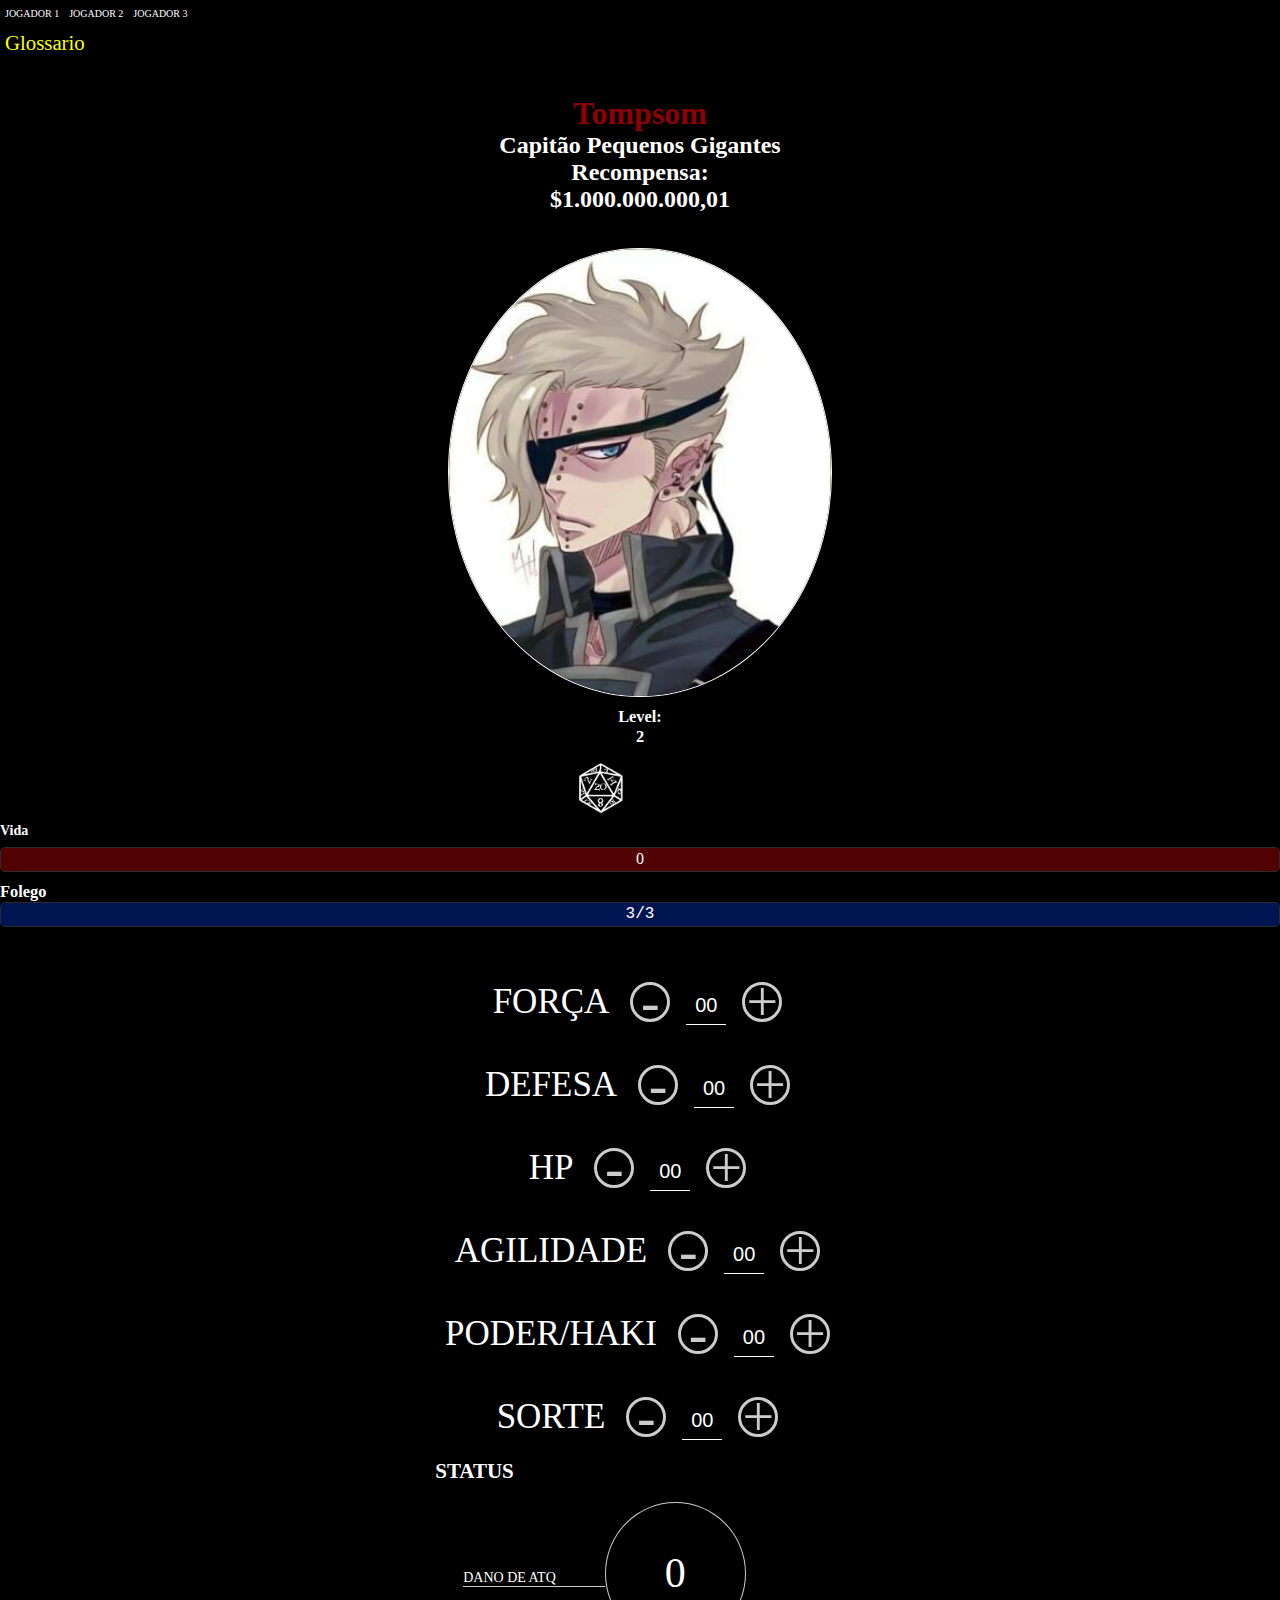
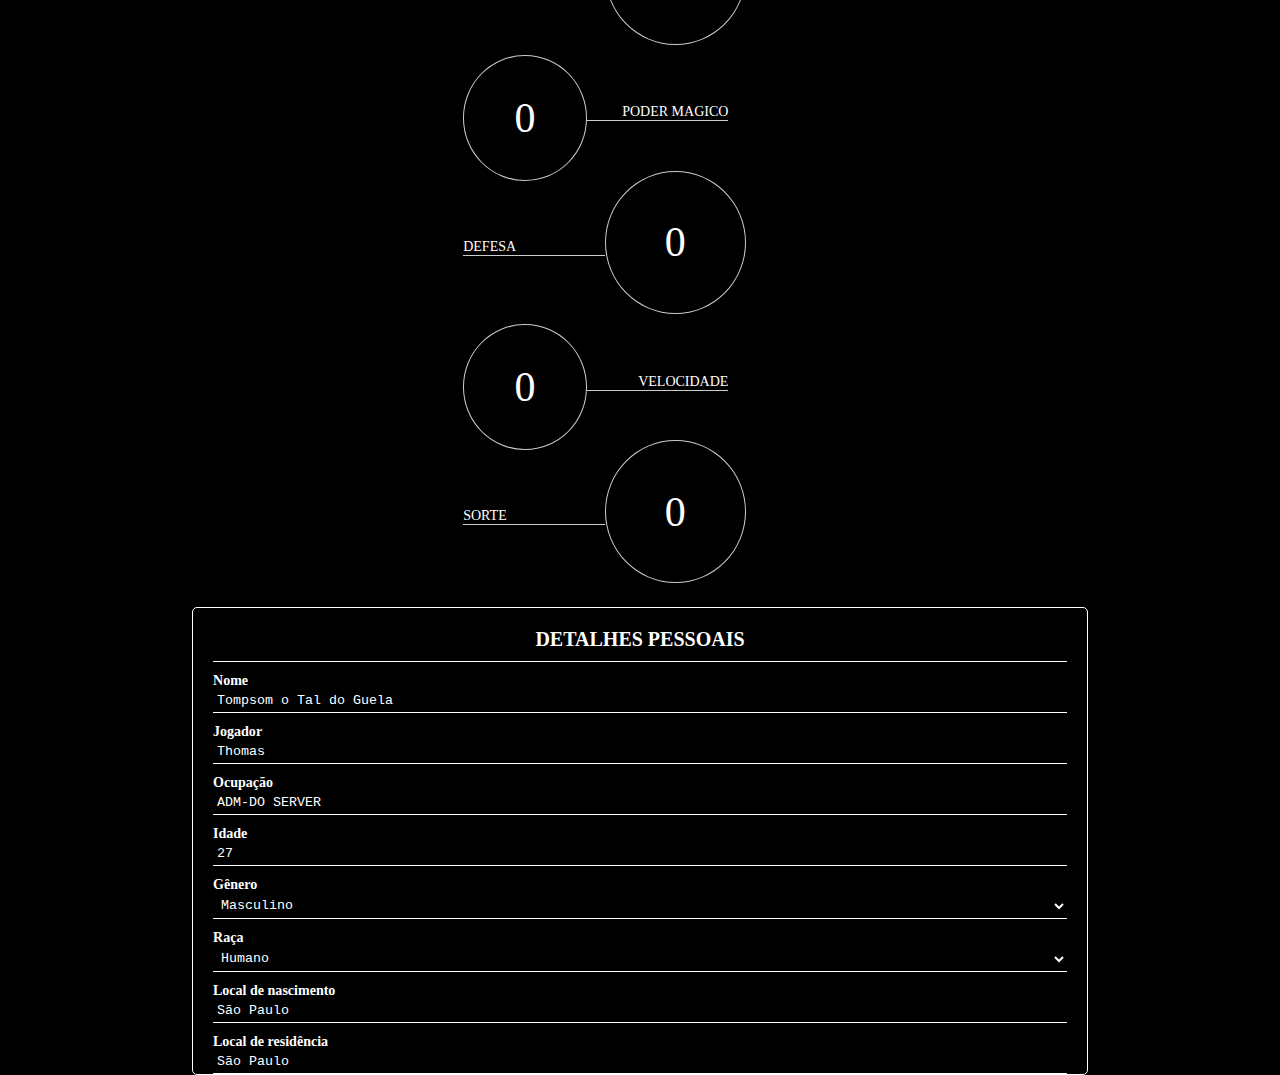
==== assets/ficha__personagem/ficha_personagem1.html @ 996ac87e "adicionando novas paginas e funcionalidades" ====
<html lang="pt-br">

<head>
    <meta charset="UTF-8">
    <meta http-equiv="X-UA-Compatible" content="IE=edge">
    <meta name="viewport" content="width=device-width, initial-scale=1.0">
    <link rel="stylesheet" href="../css/nome__jogadores.css">
    <link rel="stylesheet" href="../css/style__atributos.css">
    <link rel="stylesheet" href="../css/style_ficha.css">
    

    
    <title>Ficha do Personagem</title>
</head>

<body>
    <header>
        <nav class="jogadores">
            <ul class="lista__jogadores">
                <li><a href="./ficha_personagem1.html" class="nome__jogador">JOGADOR 1</a></li>
                <li><a href="" class="nome__jogador">JOGADOR 2</a></li>
                <li><a href="" class="nome__jogador">JOGADOR 3</a></li>
            </ul>
            <li><a href="../glossario/glossario.html" class="glossario">Glossario</a></li>
        </nav>
    </header>
    <div class="nome">
        <h1>Tompsom
            <p class="nome__destaque">Capitão Pequenos Gigantes</p>
            <p class="nome__destaque">Recompensa:</p>
            <p class="nome__destaque">$1.000.000.000,01</p>
        </h1>
        <div class="character">
            <div class="character-header">
                <img class="character-image" src="../images/icaro.jpg" style="width: 30%; height: 30%;">
                
            </div>
            <h3 align="center">Level:  <p><script>
                let level = 2
            document.write(level)
            </script>
            </h3>
            <div><img class="dice-image dice-roll" src="../images/dice.png" style="width: 50px; height: 50px;"
                    onclick="openModal('dice')"></div>
            <div class="bars">
                <h3>Vida</h3>
                <div id="life-bar">
                    <div id="actual-life-bar">
                                <p class="hp" data-estatistica="hp">0</p>
                            </div>
                    </div>
                </div>
                <h3>Folego</h3>
                <div class="mana">
                    <div id="mana">
                        <div id="actual-mana">
                            <p id="sanity-value" onclick="changeModalValue(this)">3/3</p>
                        </div>
                    </div>

                </div>
                <div class="checkboxes">
                </div>

            </div>

            <div class="status extra-damage">
                <section class="equipamentos">
                    <form action="" class="montador">
                        <div class="box montador-conteudo">
                            <div class="status">
                                <label for="" class="status-titulo">FORÇA</label>
                                <div class="controle">
                                    <buttom class="controle-ajuste" data-controle="-" data-peca="forcaN">-</buttom>
                            <input type="text" class="controle-contador" value="00" data-contador>
                            <buttom class="controle-ajuste" data-controle="+" data-peca="forca">+</buttom>
                                </div>
                            </div>
                            <hr class="linha">
                            <div class="status">
                                <label for="" class="status-titulo">DEFESA</label>
                                <div class="controle">
                                    <buttom class="controle-ajuste" data-controle="-" data-peca="defesaN">-</buttom>
                                    <input type="text" class="controle-contador" value="00" data-contador>
                                    <buttom class="controle-ajuste" data-controle="+" data-peca="defesa">+</buttom>
                                 </div>
                            </div>
                            <hr class="linha">
                            <div class="status">
                                <label for="" class="status-titulo">HP</label>
                                <div class="controle">
                                    <buttom class="controle-ajuste" data-controle="-" data-peca="hpN">-</buttom>
                                    <input type="text" class="controle-contador" value="00" data-contador>
                                    <buttom class="controle-ajuste" data-controle="+" data-peca="hp">+</buttom>
                                </div>
                            </div>
                            <hr class="linha">
                            <div class="status">
                                <label for="" class="status-titulo">AGILIDADE</label>
                                <div class="controle">
                                    <buttom class="controle-ajuste" data-controle="-" data-peca="agilidadeN">-</buttom>
                                    <input type="text" class="controle-contador" value="00" data-contador>
                                    <buttom class="controle-ajuste" data-controle="+" data-peca="agilidade">+</buttom>
                                </div>
                            </div>
                            <hr class="linha">
                            <div class="status">
                                <label for="" class="status-titulo">PODER/HAKI</label>
                                <div class="controle">
                                    <buttom class="controle-ajuste" data-controle="-" data-peca="poder/hakiN">-</buttom>
                                    <input type="text" class="controle-contador" value="00" data-contador>
                                    <buttom class="controle-ajuste" data-controle="+" data-peca="poder/haki">+</buttom>
                                </div>
                            </div>
                            <hr class="linha">
                            <div class="status">
                                <label for="" class="status-titulo">SORTE</label>
                                <div class="controle">
                                    <buttom class="controle-ajuste" data-controle="-" data-peca="sorteN">-</buttom>
                                    <input type="text" class="controle-contador" value="00" data-contador>
                                    <buttom class="controle-ajuste" data-controle="+" data-peca="sorte">+</buttom>
                                </div>
                            </div>
                        </div>
                        <div class="extra-damage">

                            <h2>STATUS</h2>

                            <section class="box estatisticas">
                                <div class="estatistica">
                                    <p class="estatistica-titulo">Dano de atq</p>
                                    <div class="estatistica-valor">
                                        <p class="estatistica-numero" data-estatistica="forca">0</p>
                                    </div>
                                </div>
                                <div class="estatistica">
                                    <p class="estatistica-titulo">Poder Magico</p>
                                    <div class="estatistica-valor">
                                        <p class="estatistica-numero" data-estatistica="poder" data-estatisticaN="poder">0</p>
                                    </div>
                                </div>
                                <div class="estatistica">
                                    <p class="estatistica-titulo">Defesa</p>
                                    <div class="estatistica-valor">
                                        <p class="estatistica-numero" data-estatistica="defesa">0</p>
                                    </div>
                                </div>
                                <div class="estatistica">
                                    <p class="estatistica-titulo">Velocidade</p>
                                    <div class="estatistica-valor">
                                        <p class="estatistica-numero" data-estatistica="agilidade">0</p>
                                    </div>
                                </div>
                                <div class="estatistica">
                                    <p class="estatistica-titulo">Sorte</p>
                                    <div class="estatistica-valor">
                                        <p class="estatistica-numero" data-estatistica="sorte">0</p>
                                    </div>
                                </div>
                            </section>
                        </div>
            </div>
        </div>
        <div class="flex-container">
            <div class="personal-details">
                <h2 class="title">DETALHES PESSOAIS</h2>
                <div class="inputs">
                    <h3>Nome</h3>
                    <input class="inputs" type="text" id="name" name="name" value="Tompsom o Tal do Guela">
                    <h3>Jogador</h3>
                    <input class="inputs" type="text" id="player" name="player" value="Thomas">
                    <h3>Ocupação</h3>
                    <input class="inputs" type="text" id="ocupation" name="ocupation" value="ADM-DO SERVER">
                    <h3>Idade</h3>
                    <input class="inputs" type="text" id="age" name="age" value="27">
                    <h3>Gênero</h3>
                    <select class="inputs" id="gender" name="gender">
                        <option value="male">Masculino</option>
                        <option value="female">Feminino</option>
                        <option value="other">Nathan</option>
                    </select>
                    <h3>Raça</h3>
                    <select class="inputs" id="gender" name="gender">
                        <option value="tipo__raca">Humano</option>
                        <option value="tipo__raca">Tritão</option>
                        <option value="tipo__raca">Gigante</option>
                        <option value="tipo__raca">Skypeano</option>
                    </select>
                    <h3>Local de nascimento</h3>
                    <input class="inputs" type="text" id="birthplace" name="birthplace" value="São Paulo">
                    <h3>Local de residência</h3>
                    <input class="inputs" type="text" id="place-residence" name="place-residence" value="São Paulo">
                </div>
            </div>


            <div class="modal" id="dice-modal">
                <div class="modal-content">
                    <span class="close" onclick="closeModal('dice')">&times;</span>
                    <h3 id="test-name"></h3>
                    <p id="result-dice"></p>
                    <p id="result-text"></p>
                </div>
            </div>
            <div class="modal" id="value-modal">
                <div class="modal-content">
                    <span class="close" onclick="closeModal('value')">&times;</span>
                    <h3 id="value-title"></h3>
                    <div class="div-values">
                        <h3 class="values-types-title">Atuais</h3>
                        <input type="number" id="actual-value" value="0">
                        <h3 class="values-types-title">Máximos</h3>
                        <input type="number" id="maximum-value" value="0">
                        <button onclick="changeValue()">Salvar</button>
                    </div>
                </div>
            </div><br>
            <script src="../js/status.js"></script>
            <script src="../js/script.js"></script>
            <script src="../js/"></script>
            </body>

            </html>
---- assets/css/nome__jogadores.css ----
.lista__jogadores{
    display: flex;
}


li{
    list-style: none;
    padding: 5px;
}


.nome__jogador{
    text-decoration: none;
    font-size: 10px;
    color: #ffffff;
}

.nome__jogador:active{
    color: #900000;
}

.glossario{
    text-decoration: none;
    color: yellow;
    font-size: 1.3rem;
}

.glossario:active{
    color: red;
}
---- assets/css/style__atributos.css ----
:root {
    --main-cinza: #CCCCCC;
    --main-branco: #FFFFFF;
    --main-preto: #000000;
}

* {
    box-sizing: border-box;
}


main {
    width: 80vw;
    height: 80vh;
    margin: 10vh 8vw 10vh 12vw;
    display: flex;
    gap: 1vw;
}


/****************************** Status *****/

.equipamentos {
    flex-basis: 32%;
}

.montador {
    height: 100%;;
}center

.montador-conteudo {
    display: flex;
    flex-flow: column;
    align-items: center;
    text-align: center;

}

.status {
    display: flex;
    flex-flow: column;
    justify-content: center;
    align-items: flex-start;
    text-align: start;
    padding: 1em 0;
    
}

.status-titulo {
    color: var(--main-branco);
    text-transform: uppercase;
    font-size: 2.5em;
    padding-right: 1rem;
}

.controle {
    background: var(--main-preto);
    border-radius: 25px;
    float: right;
    display: inline-flex;
    padding: 5px;
    align-items: center;
    align-self: flex-end;
}

.controle-contador {
    width: 40px;
    height: 35px;
    background: none;
    border: 0;
    margin: 0 1rem;
    color: var(--main-branco);
    text-align: center;
    font-size: 2.5em;
    display: inline-flex;
    align-items: center;
    padding-top: 8px;
}

.controle-ajuste {
    display: inline-block;
    width: 40px;
    height: 40px;
    line-height: 35px;
    border-radius: 50%;
    color: var(--main-cinza);
    font-size: 4em;
    background: var(--main-preto);
    text-align: center;
    border: 3px solid var(--main-cinza);
    cursor: pointer;
}

.linha {
    border-color: var(--main-cinza);
}

.producao {
    margin-top: 1em;
    font-size: 2em;
    text-transform: uppercase;
    padding: 0.2em 1em;
    float: right;
    border: 3px solid var(--main-branco);
    background: var(--main-branco);
    clip-path: polygon(100% 0, 100% calc(100% - 30px), calc(100% - 30px) 100%, 0 100%, 0 0);
    cursor: pointer;
}

.producao:hover {
    background: var(--main-preto);
    color: var(--main-branco)
}



/****************************** Estatísticas *****/
.estatisticas {
    flex-basis: 23%;
    padding: 2em 2em 0;
}

.estatistica {
    color: var(--main-branco);
    display: flex;
    align-items: center;
    height: 25%;
}

.estatistica-titulo {
    font-size: 1em;
    border-bottom: 1px solid var(--main-cinza);
    flex-basis: 40%;
    text-transform: uppercase;
    order: 1
}

.estatistica-valor {
    flex-basis: 40%;
    position: relative;
    margin: 10px 0 0;
    order: 2;
    margin: -10px 0 0;
}

.estatistica-valor::after {
    content: "";
    display: block;
    padding-bottom: 100%;
    border: 1px solid var(--main-cinza);
    border-radius: 50%;
}

.estatistica-numero {
    position: absolute;
    top: 50%;
    transform: translateY(-46%);
    width: 100%;
    line-height: 70%;
    text-align: center;
    font-size: 3em;
    margin: 0;
}

.estatistica:nth-child(2n) .estatistica-titulo {
    order: 2;
    text-align: right;
}

.estatistica:nth-child(2n) .estatistica-valor {
    order: 1;
    flex-basis: 35%;
    margin: 10px 0 0;
}

@media screen and (max-width: 1600px) {
    body { 
        font-size: 14px;
    }
    main {
        width: 90vw;
        height: 80vh;
        margin: 5vh auto;
    }
}

@media screen and (max-width: 1200px) {
    body { 
        font-size: 13px;
    }

    main {
        width: 96vw;
        height: 80vh;
        margin: 10vh auto;
    }
}
---- assets/css/style_ficha.css ----
@font-face {
    font-family: PassportRegular;
    /*src: url("../rpg-character-sheet/fonts/passport_regular.ttf");*/
    src: url("fonts/passport_regular.ttf");
}

@keyframes rollDice {
    from {transform: rotate(0deg);}
    to {transform: rotate(360deg);}
}

* {
    margin: 0px;
    padding: 0px;
    border: 0px;
    box-sizing: border-box;
}

body {
    background-color: black;
    color: white;
}

h1{
    font-size: 2rem;
    margin: 35px;
    text-align: center;
    color: #900000;
}

.nome__destaque{
    font-size: 1.5rem;
    color: #ffffff;
}

h3 {
    margin: 10px 0px 0px;
}

input:focus {
    outline: none;
}

select:focus {
    outline: none;
}

.flex-container {
    display: flex;
    flex-flow: row wrap;
    justify-content: center;
    width: 70%;
    margin-top: 10px;
    margin-left: auto;
    margin-right: auto;
}

.personal-details {
    width: 100%;
    height: auto;
    padding: 20px 20px 0px 20px;
    border: 1px solid white;
    border-radius: 5px;
    font-size: 12px;
}

.title {
    font-size: 20px;
    text-align: center;
    padding-bottom: 10px;
    border-bottom: 1px solid white;
}

input.inputs, select.inputs {
    width: 100%;
    padding: 4px;
    border: none;
    border-bottom: 1px solid white;
    background-color: black;
    color: white;
    font-family: monospace;
}

.character {
    width: 100%;
    height: auto;

}

.character-header {
    width: 100%;
    display: flex;
    justify-content: center;
    align-items: center;
}

.character-image {
    border: 1px solid white;
    border-radius: 50%;
}

.dice-image {
    margin-left: 45%;
    animation: rollDice 3s;
    width: 20px;
    margin-top: 1rem;
    
}

.bars h3 {
    font-size: 14px;
    margin-bottom: 8px;
}

#life-bar, #mana, #occultism-bar {
    width: 100%;
    height: 25px;
    border: 1px solid rgb(44, 44, 44);
    border-radius: 5px;
}

#life-bar {
    background-color: rgb(99, 33, 33);
}

#mana {
    background-color: rgb(28, 47, 104);
    width: 100%;
}

#occultism-bar {
    background-color: rgb(73, 32, 102);
}

#actual-life-bar, #actual-mana, #actual-occultism-bar {
    width: 100%;
    height: 100%;
    border: 1px solid transparent;
    border-radius: 4px;
    display: flex;
    align-items: center;
    justify-content: center;
    text-align: center;
    transition: width 2s;
}

#actual-life-bar {
    background-color: rgb(80, 1, 1);
}

#actual-mana {
    background-color: rgb(0, 21, 82);
}

#actual-occultism-bar {
    background-color: rgb(48, 1, 81);
}

#life-value, #sanity-value, #occultism-value {
    width: 100%;
    font-size: 16px;
    font-family: monospace;
}

.checkboxes {
    width: 100%;
    margin-top: 10px;
    margin-bottom: 20px;
}

.checkboxes div {
    display: flex;
    align-items: center;
}

.checkboxes form {
    display: flex;
    justify-content: space-around;
}

.checkboxes label {
    font-size: 13px;
    margin-left: 25px;
    cursor: pointer;
}

.checkbox-container {
    display: block;
    position: relative;
    cursor: pointer;
}

.checkbox-container input {
    position: absolute;
    opacity: 0;
    height: 0;
    width: 0;
    cursor: pointer;
}

.checkmark {
    position: absolute;
    top: 0;
    left: 0;
    height: 15px;
    width: 15px;
    background-color: black;
    border: 1px solid white;
    border-radius: 2px;
}

.checkmark::after {
    content: "";
    position: absolute;
    display: none;
}

.checkbox-container input:checked ~ .checkmark::after  {
    display: block;
}

.checkbox-container .checkmark::after {
    left: 4px;
    top: 0px;
    width: 4px;
    height: 8px;
    border: solid white;
    border-width: 0 2px 2px 0;
    transform: rotate(45deg);
}



.status {
    display: flex;  
    flex-direction: row;
    justify-content: center;
    align-items: center;
   
}

.status h4 {
    font-size: 12px;
    text-align: center;
    margin-top: 10px;
}

.status input {
    font-size: 20px;
    text-align: center;
    margin-top: 10px;
    padding-bottom: 10px;
    border-bottom: 1px solid white;
}

.dice-roll {
    transition: transform 2s;
}

.dice-roll:hover {
    transform: rotate(360deg);
}

.attributes {
    width: 40%;
    margin-top: 50px;
    border: 1px solid white;
    border-radius: 5px;
    padding: 20px;
}

.attributes-container {
    display: grid;
    grid-template-columns: 30% 30% 30%;
    grid-gap: 20px 20px;
    margin-top: 15px;
}

.attribute h3 {
    font-size: 12px;
    text-align: center;
    margin-bottom: 10px;
}

.attribute p {
    font-size: 20px;
    text-align: center;
    border-bottom: 1px solid white;
    padding-bottom: 5px;
}

.attribute .dice-roll {
    display: block;
    margin-left: auto;
    margin-right: auto;
}

.expertises-test {
    width: 40%;
    margin-top: 50px;
    margin-left: 5%;
    border: 1px solid white;
    border-radius: 5px;
    padding: 20px 20px 0px 20px;
}

.expertises {
    width: 85%;
    margin-top: 50px;
    border: 1px solid white;
    border-radius: 5px;
    padding: 20px;
}

.expertises-container {
    width: 100%;
    height: 600px;
    margin-top: 10px;
    padding-left: 15px;
    padding-right: 15px;
    display: grid;
    grid-template-columns: 20% 20% 20% 20%;
    justify-content: space-evenly;
    grid-gap: 50px 45px;
    overflow-y: auto;
}

.expertises-container::-webkit-scrollbar {
    width: 7px;
}

.expertises-container::-webkit-scrollbar-track {
    background: black;
    border-radius: 10px;
}

.expertises-container::-webkit-scrollbar-thumb {
    background: rgb(161, 161, 161);
    border-radius: 100px;
}

.expertises-container::-webkit-scrollbar-thumb:hover {
    background: #555;
    border-radius: 100px;
}

.expertise {
    padding: 10px 15px 10px 15px;
    justify-content: center;
    align-items: center;
    text-align: center;
    border: 1px solid transparent;
    border-radius: 5px;
}

.expertise p {
    font-size: 25px;
    text-align: center;
    margin-top: 5px;
    border-bottom: 1px solid white;
    padding-bottom: 5px;
}

.expertise h3 {
    font-size: 12px;
    text-align: center;
}

.expertise:hover {
    color: black;
    background-color: white;
    cursor: pointer;
}

.expertise:hover p{
    border-bottom: 1px solid black;
}

.modal {
    display: none;
    position: fixed;
    z-index: 1;
    padding-top: 250px;
    left: 0;
    top: 0;
    width: 100%;
    height: 100%;
    overflow: auto;
    background-color: rgba(0,0,0,0.4);
}

.modal-content {
    position: relative;
    background-color: black;
    margin: auto;
    padding: 5px 0px 10px 0px;
    border: 1px solid white;
    border-radius: 3px;
    width: 35%;
}

#test-name, #value-title {
    font-size: 16px;
    margin-top: 10px;
    padding-left: 20px;
    padding-bottom: 10px;
    border-bottom: 1px solid white;
}

#result-dice {
    font-size: 24px;
    text-align: center;
    margin-top: 10px;
}

#result-text {
    font-size: 20px;
    text-align: center;
    margin-top: 10px;  
}

.close {
    color: rgb(182, 182, 182);
    float: right;
    font-family: monospace;
    font-size: 30px;
    font-weight: bold;
    margin-right: 15px;
}

.close:hover, .close:focus {
    color: white;
    text-decoration: none;
    cursor: pointer;
}

#value-title {
    font-size: 18px;
}

.values-types-title {
    width: 50%;
    font-size: 16px;
    text-align: center;
}

.div-values {
    display: flex;
    flex-direction: column;
    align-items: center;
}

.div-values input[type=number] {
    width: 50%;
    border: none;
    background-color: black;
    color: white;
    font-family: monospace;
    font-size: 18px;
    text-align: center;
    margin-top: 5px;
    border-bottom: 1px solid white;
}

.div-values button {
    font-size: 18px;
    text-align: center;
    border: 1px solid white;
    font-family: monospace;
    background-color: black;
    color: white;
    margin-top: 15px;
    padding: 5px 12px 5px 12px;
}

.hp{
    font-size: 16px;
}
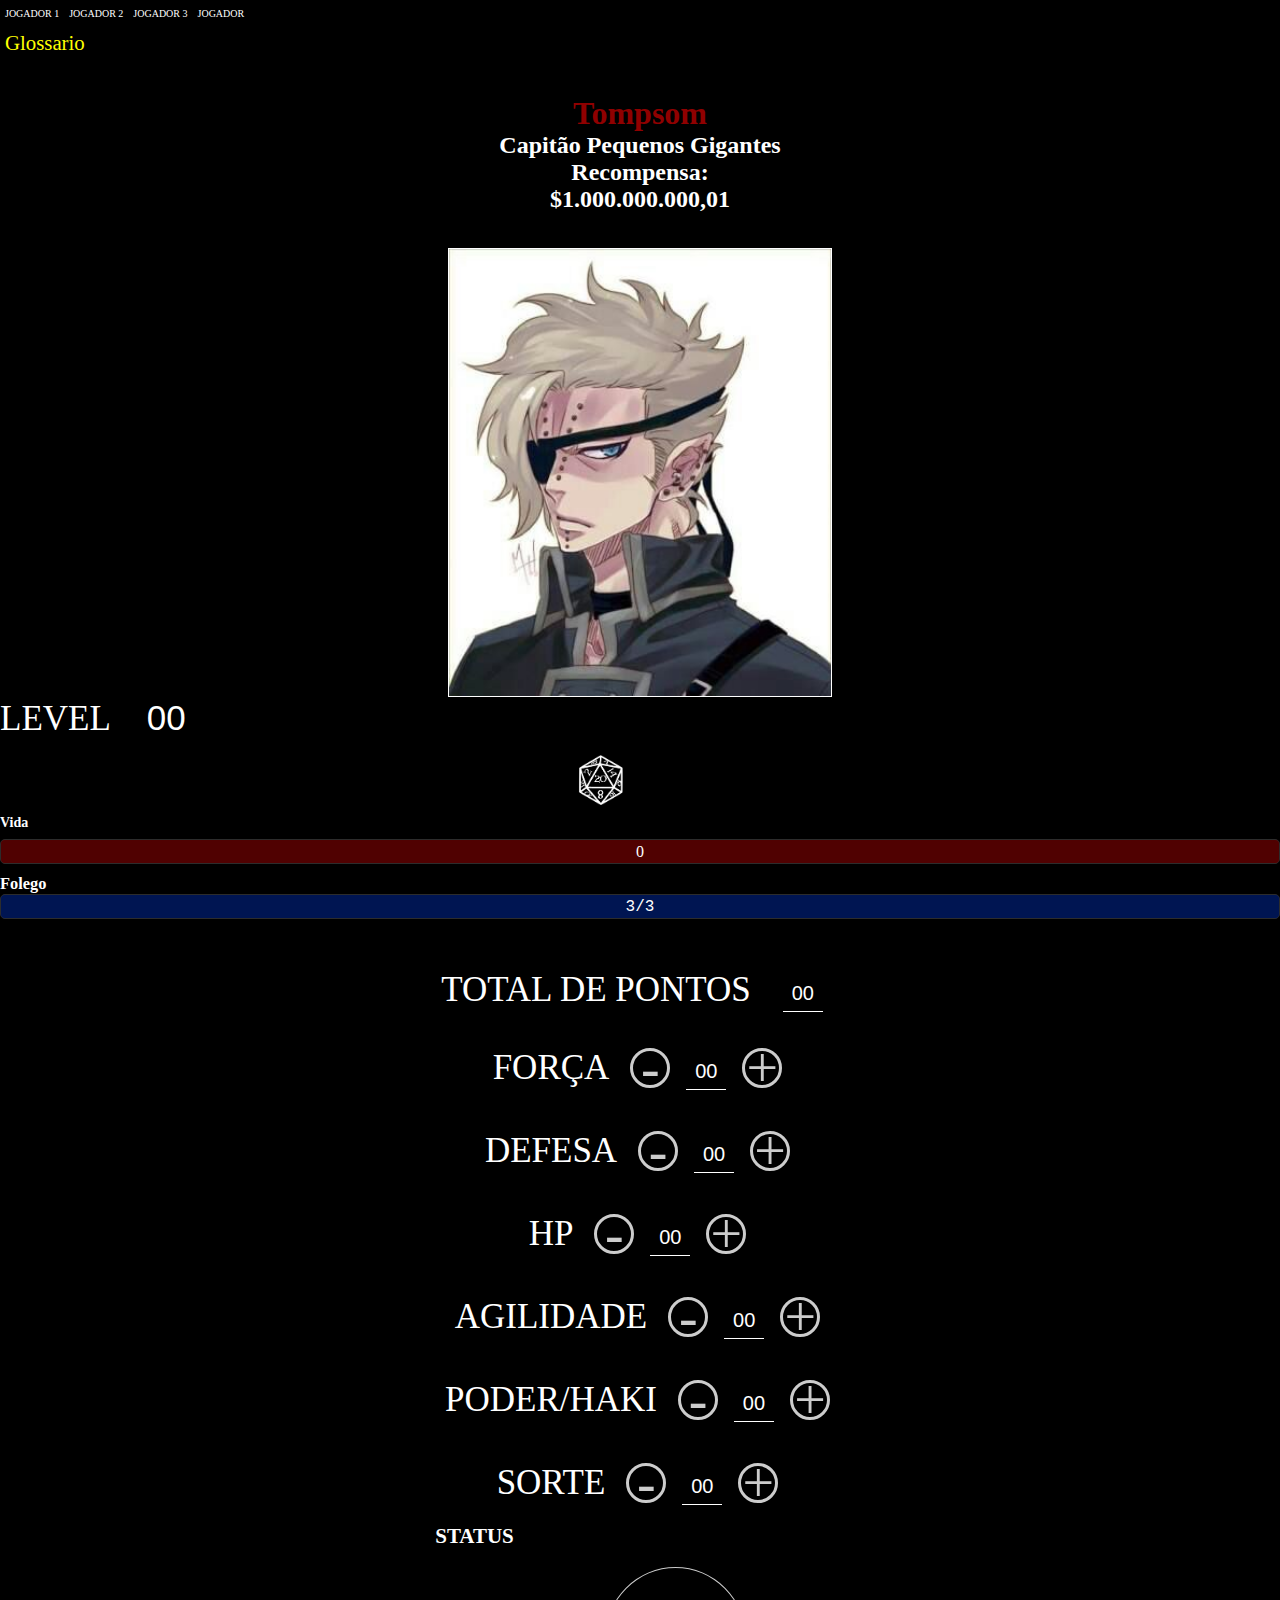
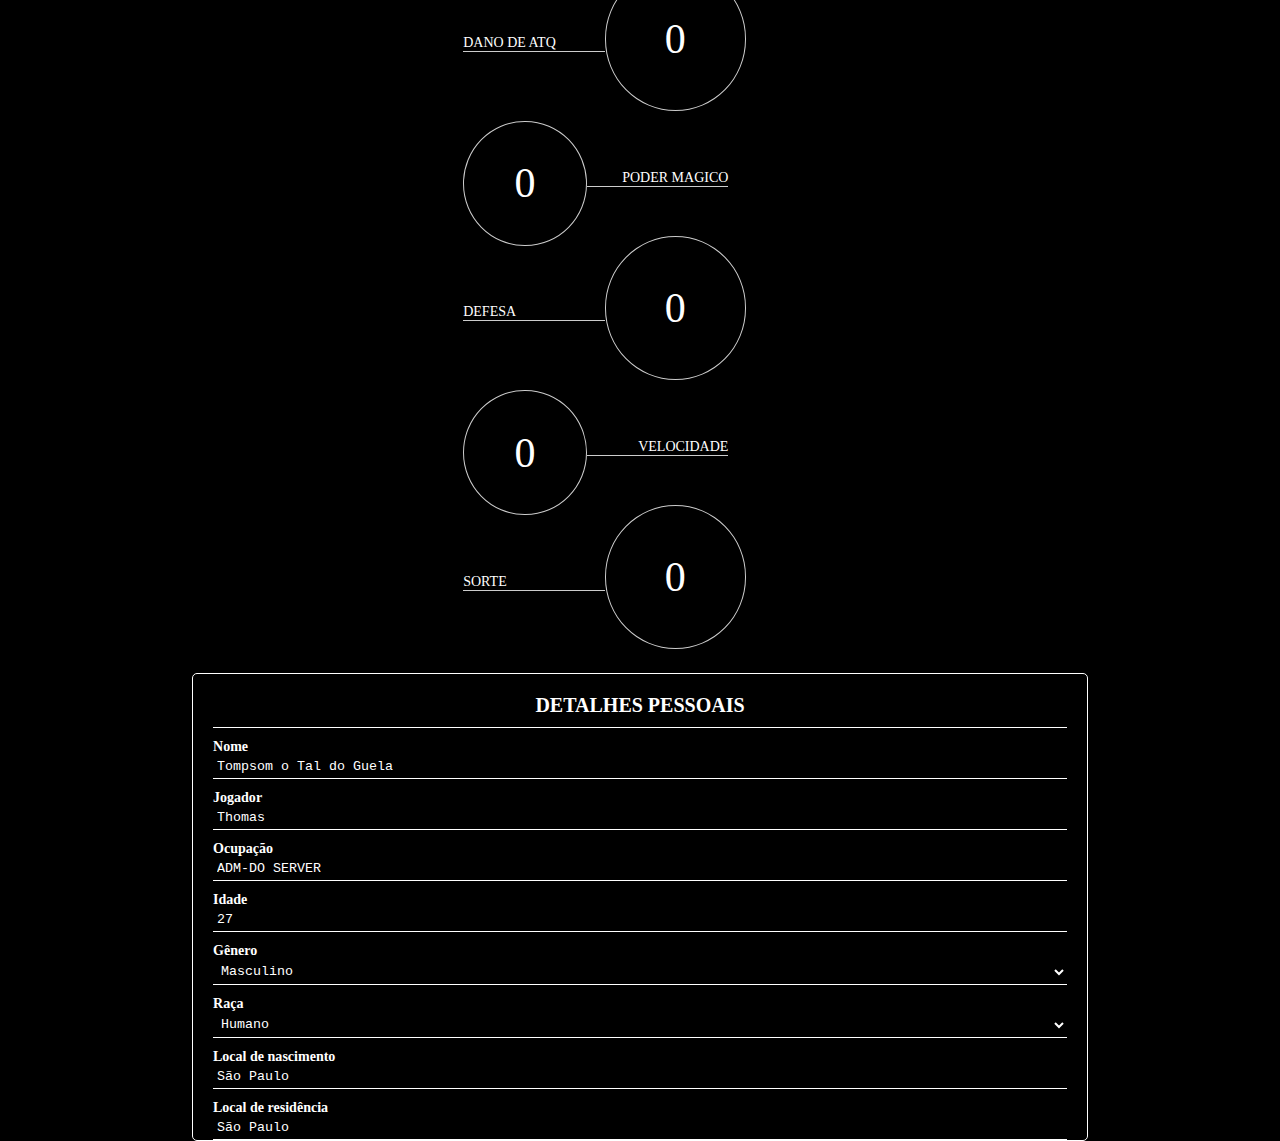
==== commit 8640c521: "adicionando atualização v0.1" ====
--- a/assets/ficha__personagem/ficha_personagem1.html
+++ b/assets/ficha__personagem/ficha_personagem1.html
@@ -7,217 +7,225 @@
     <link rel="stylesheet" href="../css/nome__jogadores.css">
     <link rel="stylesheet" href="../css/style__atributos.css">
     <link rel="stylesheet" href="../css/style_ficha.css">
-    
-
-    
     <title>Ficha do Personagem</title>
 </head>
 
 <body>
+
     <header>
         <nav class="jogadores">
             <ul class="lista__jogadores">
-                <li><a href="./ficha_personagem1.html" class="nome__jogador">JOGADOR 1</a></li>
+                <li><a href="../ficha__personagem/ficha_personagem1.html" class="nome__jogador">JOGADOR 1</a></li>
                 <li><a href="" class="nome__jogador">JOGADOR 2</a></li>
                 <li><a href="" class="nome__jogador">JOGADOR 3</a></li>
+                <li><a href="" class="nome__jogador">JOGADOR </a></li>
             </ul>
             <li><a href="../glossario/glossario.html" class="glossario">Glossario</a></li>
         </nav>
     </header>
     <div class="nome">
-        <h1>Tompsom
-            <p class="nome__destaque">Capitão Pequenos Gigantes</p>
+        <h1 id="nome">Tompsom
+            <p class="nome__destaque" id="cargo">Capitão Pequenos Gigantes</p>
             <p class="nome__destaque">Recompensa:</p>
-            <p class="nome__destaque">$1.000.000.000,01</p>
+            <p class="nome__destaque" id="recompensa1">$1.000.000.000,01</p>
         </h1>
         <div class="character">
             <div class="character-header">
                 <img class="character-image" src="../images/icaro.jpg" style="width: 30%; height: 30%;">
-                
-            </div>
-            <h3 align="center">Level:  <p><script>
-                let level = 2
-            document.write(level)
-            </script>
-            </h3>
-            <div><img class="dice-image dice-roll" src="../images/dice.png" style="width: 50px; height: 50px;"
-                    onclick="openModal('dice')"></div>
+
+            </div>
+            <label for="" class="status-titulo">Level</label>
+            <input class="controle-contador" value="00" id="contadorLevel1">
+            <div>
+                <img class="dice-image dice-roll" src="../images/dice.png" style="width: 50px; height: 50px;"
+                    onclick="openModal('dice')">
+            </div>
             <div class="bars">
                 <h3>Vida</h3>
                 <div id="life-bar">
                     <div id="actual-life-bar">
-                                <p class="hp" data-estatistica="hp">0</p>
-                            </div>
+                        <p class="hp" data-estatistica="hp">0</p>
                     </div>
                 </div>
-                <h3>Folego</h3>
-                <div class="mana">
-                    <div id="mana">
-                        <div id="actual-mana">
-                            <p id="sanity-value" onclick="changeModalValue(this)">3/3</p>
-                        </div>
-                    </div>
-
+            </div>
+            <h3>Folego</h3>
+            <div class="mana">
+                <div id="mana">
+                    <div id="actual-mana">
+                        <p id="sanity-value" onclick="changeModalValue(this)">3/3</p>
+                    </div>
                 </div>
-                <div class="checkboxes">
+
+            </div>
+            <div class="checkboxes">
+            </div>
+
+        </div>
+
+        <div class="status extra-damage">
+            <section class="equipamentos">
+                <form action="" class="montador">
+                    <div class="box montador-conteudo">
+                        <div class="status">
+                            <label for="" class="status-titulo">TOTAL DE PONTOS</label>
+                            <input class="controle-contador" value="00" id="contadorPontos1">
+                        </div>
+                        <hr class="linha">
+                        <div class="status">
+                            <label for="" class="status-titulo">FORÇA</label>
+                            <div class="controle">
+                                <buttom class="controle-ajuste" data-controle="-" data-peca="forcaN">-</buttom>
+                                <input type="text" class="controle-contador" value="00" data-contador
+                                    id="contadorForca1">
+                                <buttom class="controle-ajuste" data-controle="+" data-peca="forca">+</buttom>
+                            </div>
+                        </div>
+                        <hr class="linha">
+                        <div class="status">
+                            <label for="" class="status-titulo">DEFESA</label>
+                            <div class="controle">
+                                <buttom class="controle-ajuste" data-controle="-" data-peca="defesaN">-</buttom>
+                                <input type="text" class="controle-contador" value="00" data-contador
+                                    id="contadorDefesa1">
+                                <buttom class="controle-ajuste" data-controle="+" data-peca="defesa">+</buttom>
+                            </div>
+                        </div>
+                        <hr class="linha">
+                        <div class="status">
+                            <label for="" class="status-titulo">HP</label>
+                            <div class="controle">
+                                <buttom class="controle-ajuste" data-controle="-" data-peca="hpN">-</buttom>
+                                <input type="text" class="controle-contador" value="00" data-contador id="contadorHp1">
+                                <buttom class="controle-ajuste" data-controle="+" data-peca="hp">+</buttom>
+                            </div>
+                        </div>
+                        <hr class="linha">
+                        <div class="status">
+                            <label for="" class="status-titulo">AGILIDADE</label>
+                            <div class="controle">
+                                <buttom class="controle-ajuste" data-controle="-" data-peca="agilidadeN">-</buttom>
+                                <input type="text" class="controle-contador" value="00" data-contador
+                                    id="contadorAgilidade1">
+                                <buttom class="controle-ajuste" data-controle="+" data-peca="agilidade">+</buttom>
+                            </div>
+                        </div>
+                        <hr class="linha">
+                        <div class="status">
+                            <label for="" class="status-titulo">PODER/HAKI</label>
+                            <div class="controle">
+                                <buttom class="controle-ajuste" data-controle="-" data-peca="poder/hakiN">-</buttom>
+                                <input type="text" class="controle-contador" value="00" data-contador id="poder">
+                                <buttom class="controle-ajuste" data-controle="+" data-peca="poder/haki">+</buttom>
+                            </div>
+                        </div>
+                        <hr class="linha">
+                        <div class="status">
+                            <label for="" class="status-titulo">SORTE</label>
+                            <div class="controle">
+                                <buttom class="controle-ajuste" data-controle="-" data-peca="sorteN">-</buttom>
+                                <input type="text" class="controle-contador" value="00" data-contador id="sorte">
+                                <buttom class="controle-ajuste" data-controle="+" data-peca="sorte">+</buttom>
+                            </div>
+                        </div>
+                    </div>
+                    <div class="extra-damage">
+
+                        <h2>STATUS</h2>
+
+                        <section class="box estatisticas">
+                            <div class="estatistica">
+                                <p class="estatistica-titulo">Dano de atq</p>
+                                <div class="estatistica-valor">
+                                    <p class="estatistica-numero" data-estatistica="forca">0</p>
+                                </div>
+                            </div>
+                            <div class="estatistica">
+                                <p class="estatistica-titulo">Poder Magico</p>
+                                <div class="estatistica-valor">
+                                    <p class="estatistica-numero" data-estatistica="poder" data-estatisticaN="poder">0
+                                    </p>
+                                </div>
+                            </div>
+                            <div class="estatistica">
+                                <p class="estatistica-titulo">Defesa</p>
+                                <div class="estatistica-valor">
+                                    <p class="estatistica-numero" data-estatistica="defesa">0</p>
+                                </div>
+                            </div>
+                            <div class="estatistica">
+                                <p class="estatistica-titulo">Velocidade</p>
+                                <div class="estatistica-valor">
+                                    <p class="estatistica-numero" data-estatistica="agilidade">0</p>
+                                </div>
+                            </div>
+                            <div class="estatistica">
+                                <p class="estatistica-titulo">Sorte</p>
+                                <div class="estatistica-valor">
+                                    <p class="estatistica-numero" data-estatistica="sorte">0</p>
+                                </div>
+                            </div>
+                        </section>
+                    </div>
+        </div>
+    </div>
+    <div class="flex-container">
+        <div class="personal-details">
+            <h2 class="title">DETALHES PESSOAIS</h2>
+            <div class="inputs">
+                <h3>Nome</h3>
+                <input class="inputs" type="text" id="name" name="name" value="Tompsom o Tal do Guela">
+                <h3>Jogador</h3>
+                <input class="inputs" type="text" id="player" name="player" value="Thomas">
+                <h3>Ocupação</h3>
+                <input class="inputs" type="text" id="ocupation" name="ocupation" value="ADM-DO SERVER">
+                <h3>Idade</h3>
+                <input class="inputs" type="text" id="age" name="age" value="27">
+                <h3>Gênero</h3>
+                <select class="inputs" id="gender" name="gender">
+                    <option value="male">Masculino</option>
+                    <option value="female">Feminino</option>
+                    <option value="other">Nathan</option>
+                </select>
+                <h3>Raça</h3>
+                <select class="inputs" id="gender" name="gender">
+                    <option value="tipo__raca">Humano</option>
+                    <option value="tipo__raca">Tritão</option>
+                    <option value="tipo__raca">Gigante</option>
+                    <option value="tipo__raca">Skypeano</option>
+                </select>
+                <h3>Local de nascimento</h3>
+                <input class="inputs" type="text" id="birthplace" name="birthplace" value="São Paulo">
+                <h3>Local de residência</h3>
+                <input class="inputs" type="text" id="place-residence" name="place-residence" value="São Paulo">
+            </div>
+        </div>
+
+
+        <div class="modal" id="dice-modal">
+            <div class="modal-content">
+                <span class="close" onclick="closeModal('dice')">&times;</span>
+                <h3 id="test-name"></h3>
+                <p id="result-dice"></p>
+                <p id="result-text"></p>
+            </div>
+        </div>
+        <div class="modal" id="value-modal">
+            <div class="modal-content">
+                <span class="close" onclick="closeModal('value')">&times;</span>
+                <h3 id="value-title"></h3>
+                <div class="div-values">
+                    <h3 class="values-types-title">Atuais</h3>
+                    <input type="number" id="actual-value" value="0">
+                    <h3 class="values-types-title">Máximos</h3>
+                    <input type="number" id="maximum-value" value="0">
+                    <button onclick="changeValue()">Salvar</button>
                 </div>
-
-            </div>
-
-            <div class="status extra-damage">
-                <section class="equipamentos">
-                    <form action="" class="montador">
-                        <div class="box montador-conteudo">
-                            <div class="status">
-                                <label for="" class="status-titulo">FORÇA</label>
-                                <div class="controle">
-                                    <buttom class="controle-ajuste" data-controle="-" data-peca="forcaN">-</buttom>
-                            <input type="text" class="controle-contador" value="00" data-contador>
-                            <buttom class="controle-ajuste" data-controle="+" data-peca="forca">+</buttom>
-                                </div>
-                            </div>
-                            <hr class="linha">
-                            <div class="status">
-                                <label for="" class="status-titulo">DEFESA</label>
-                                <div class="controle">
-                                    <buttom class="controle-ajuste" data-controle="-" data-peca="defesaN">-</buttom>
-                                    <input type="text" class="controle-contador" value="00" data-contador>
-                                    <buttom class="controle-ajuste" data-controle="+" data-peca="defesa">+</buttom>
-                                 </div>
-                            </div>
-                            <hr class="linha">
-                            <div class="status">
-                                <label for="" class="status-titulo">HP</label>
-                                <div class="controle">
-                                    <buttom class="controle-ajuste" data-controle="-" data-peca="hpN">-</buttom>
-                                    <input type="text" class="controle-contador" value="00" data-contador>
-                                    <buttom class="controle-ajuste" data-controle="+" data-peca="hp">+</buttom>
-                                </div>
-                            </div>
-                            <hr class="linha">
-                            <div class="status">
-                                <label for="" class="status-titulo">AGILIDADE</label>
-                                <div class="controle">
-                                    <buttom class="controle-ajuste" data-controle="-" data-peca="agilidadeN">-</buttom>
-                                    <input type="text" class="controle-contador" value="00" data-contador>
-                                    <buttom class="controle-ajuste" data-controle="+" data-peca="agilidade">+</buttom>
-                                </div>
-                            </div>
-                            <hr class="linha">
-                            <div class="status">
-                                <label for="" class="status-titulo">PODER/HAKI</label>
-                                <div class="controle">
-                                    <buttom class="controle-ajuste" data-controle="-" data-peca="poder/hakiN">-</buttom>
-                                    <input type="text" class="controle-contador" value="00" data-contador>
-                                    <buttom class="controle-ajuste" data-controle="+" data-peca="poder/haki">+</buttom>
-                                </div>
-                            </div>
-                            <hr class="linha">
-                            <div class="status">
-                                <label for="" class="status-titulo">SORTE</label>
-                                <div class="controle">
-                                    <buttom class="controle-ajuste" data-controle="-" data-peca="sorteN">-</buttom>
-                                    <input type="text" class="controle-contador" value="00" data-contador>
-                                    <buttom class="controle-ajuste" data-controle="+" data-peca="sorte">+</buttom>
-                                </div>
-                            </div>
-                        </div>
-                        <div class="extra-damage">
-
-                            <h2>STATUS</h2>
-
-                            <section class="box estatisticas">
-                                <div class="estatistica">
-                                    <p class="estatistica-titulo">Dano de atq</p>
-                                    <div class="estatistica-valor">
-                                        <p class="estatistica-numero" data-estatistica="forca">0</p>
-                                    </div>
-                                </div>
-                                <div class="estatistica">
-                                    <p class="estatistica-titulo">Poder Magico</p>
-                                    <div class="estatistica-valor">
-                                        <p class="estatistica-numero" data-estatistica="poder" data-estatisticaN="poder">0</p>
-                                    </div>
-                                </div>
-                                <div class="estatistica">
-                                    <p class="estatistica-titulo">Defesa</p>
-                                    <div class="estatistica-valor">
-                                        <p class="estatistica-numero" data-estatistica="defesa">0</p>
-                                    </div>
-                                </div>
-                                <div class="estatistica">
-                                    <p class="estatistica-titulo">Velocidade</p>
-                                    <div class="estatistica-valor">
-                                        <p class="estatistica-numero" data-estatistica="agilidade">0</p>
-                                    </div>
-                                </div>
-                                <div class="estatistica">
-                                    <p class="estatistica-titulo">Sorte</p>
-                                    <div class="estatistica-valor">
-                                        <p class="estatistica-numero" data-estatistica="sorte">0</p>
-                                    </div>
-                                </div>
-                            </section>
-                        </div>
-            </div>
-        </div>
-        <div class="flex-container">
-            <div class="personal-details">
-                <h2 class="title">DETALHES PESSOAIS</h2>
-                <div class="inputs">
-                    <h3>Nome</h3>
-                    <input class="inputs" type="text" id="name" name="name" value="Tompsom o Tal do Guela">
-                    <h3>Jogador</h3>
-                    <input class="inputs" type="text" id="player" name="player" value="Thomas">
-                    <h3>Ocupação</h3>
-                    <input class="inputs" type="text" id="ocupation" name="ocupation" value="ADM-DO SERVER">
-                    <h3>Idade</h3>
-                    <input class="inputs" type="text" id="age" name="age" value="27">
-                    <h3>Gênero</h3>
-                    <select class="inputs" id="gender" name="gender">
-                        <option value="male">Masculino</option>
-                        <option value="female">Feminino</option>
-                        <option value="other">Nathan</option>
-                    </select>
-                    <h3>Raça</h3>
-                    <select class="inputs" id="gender" name="gender">
-                        <option value="tipo__raca">Humano</option>
-                        <option value="tipo__raca">Tritão</option>
-                        <option value="tipo__raca">Gigante</option>
-                        <option value="tipo__raca">Skypeano</option>
-                    </select>
-                    <h3>Local de nascimento</h3>
-                    <input class="inputs" type="text" id="birthplace" name="birthplace" value="São Paulo">
-                    <h3>Local de residência</h3>
-                    <input class="inputs" type="text" id="place-residence" name="place-residence" value="São Paulo">
-                </div>
-            </div>
-
-
-            <div class="modal" id="dice-modal">
-                <div class="modal-content">
-                    <span class="close" onclick="closeModal('dice')">&times;</span>
-                    <h3 id="test-name"></h3>
-                    <p id="result-dice"></p>
-                    <p id="result-text"></p>
-                </div>
-            </div>
-            <div class="modal" id="value-modal">
-                <div class="modal-content">
-                    <span class="close" onclick="closeModal('value')">&times;</span>
-                    <h3 id="value-title"></h3>
-                    <div class="div-values">
-                        <h3 class="values-types-title">Atuais</h3>
-                        <input type="number" id="actual-value" value="0">
-                        <h3 class="values-types-title">Máximos</h3>
-                        <input type="number" id="maximum-value" value="0">
-                        <button onclick="changeValue()">Salvar</button>
-                    </div>
-                </div>
-            </div><br>
-            <script src="../js/status.js"></script>
-            <script src="../js/script.js"></script>
-            <script src="../js/"></script>
-            </body>
-
-            </html>+            </div>
+        </div><br>
+        <script src="../js/status.js"></script>
+        <script src="../js/script.js"></script>
+        <script src="../js/"></script>
+        <script src="../js/statisticas_Personagem.js"></script>
+</body>
+
+</html>--- a/assets/css/style_ficha.css
+++ b/assets/css/style_ficha.css
@@ -96,7 +96,6 @@
 
 .character-image {
     border: 1px solid white;
-    border-radius: 50%;
 }
 
 .dice-image {
